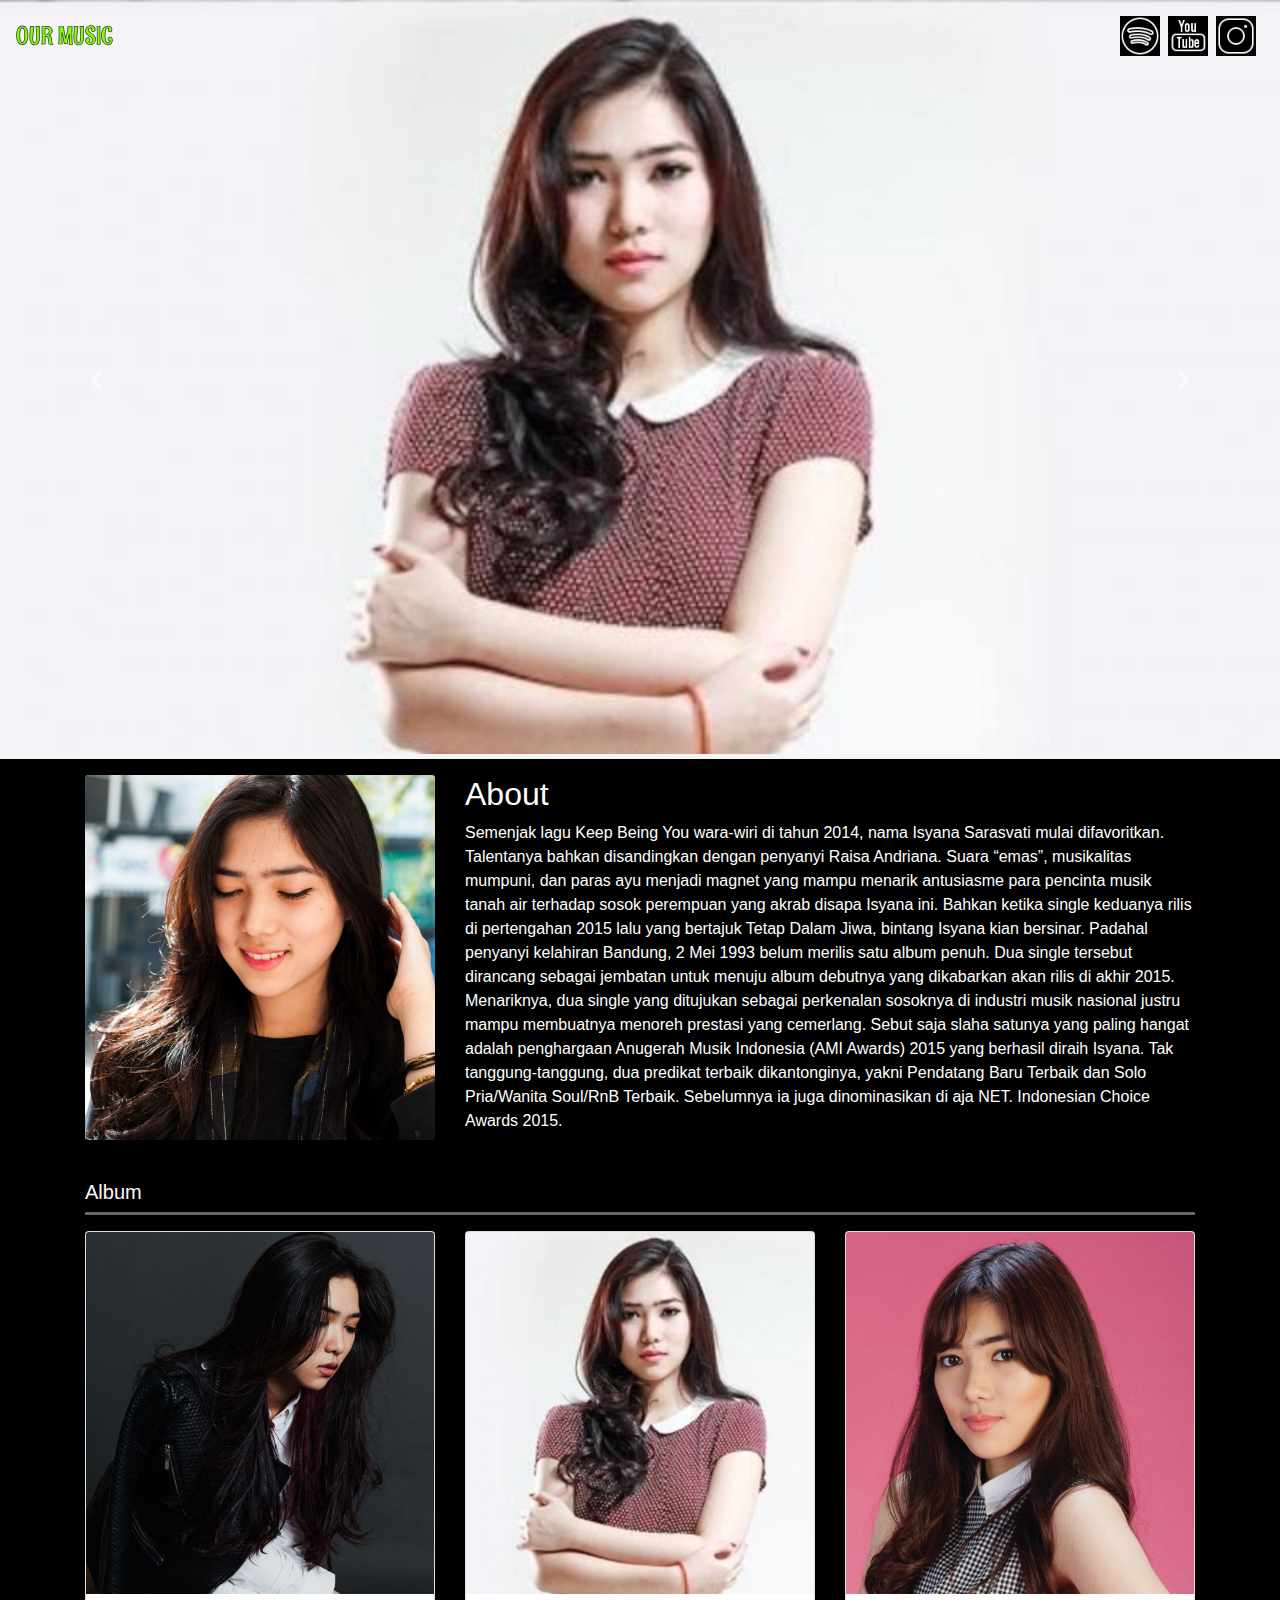
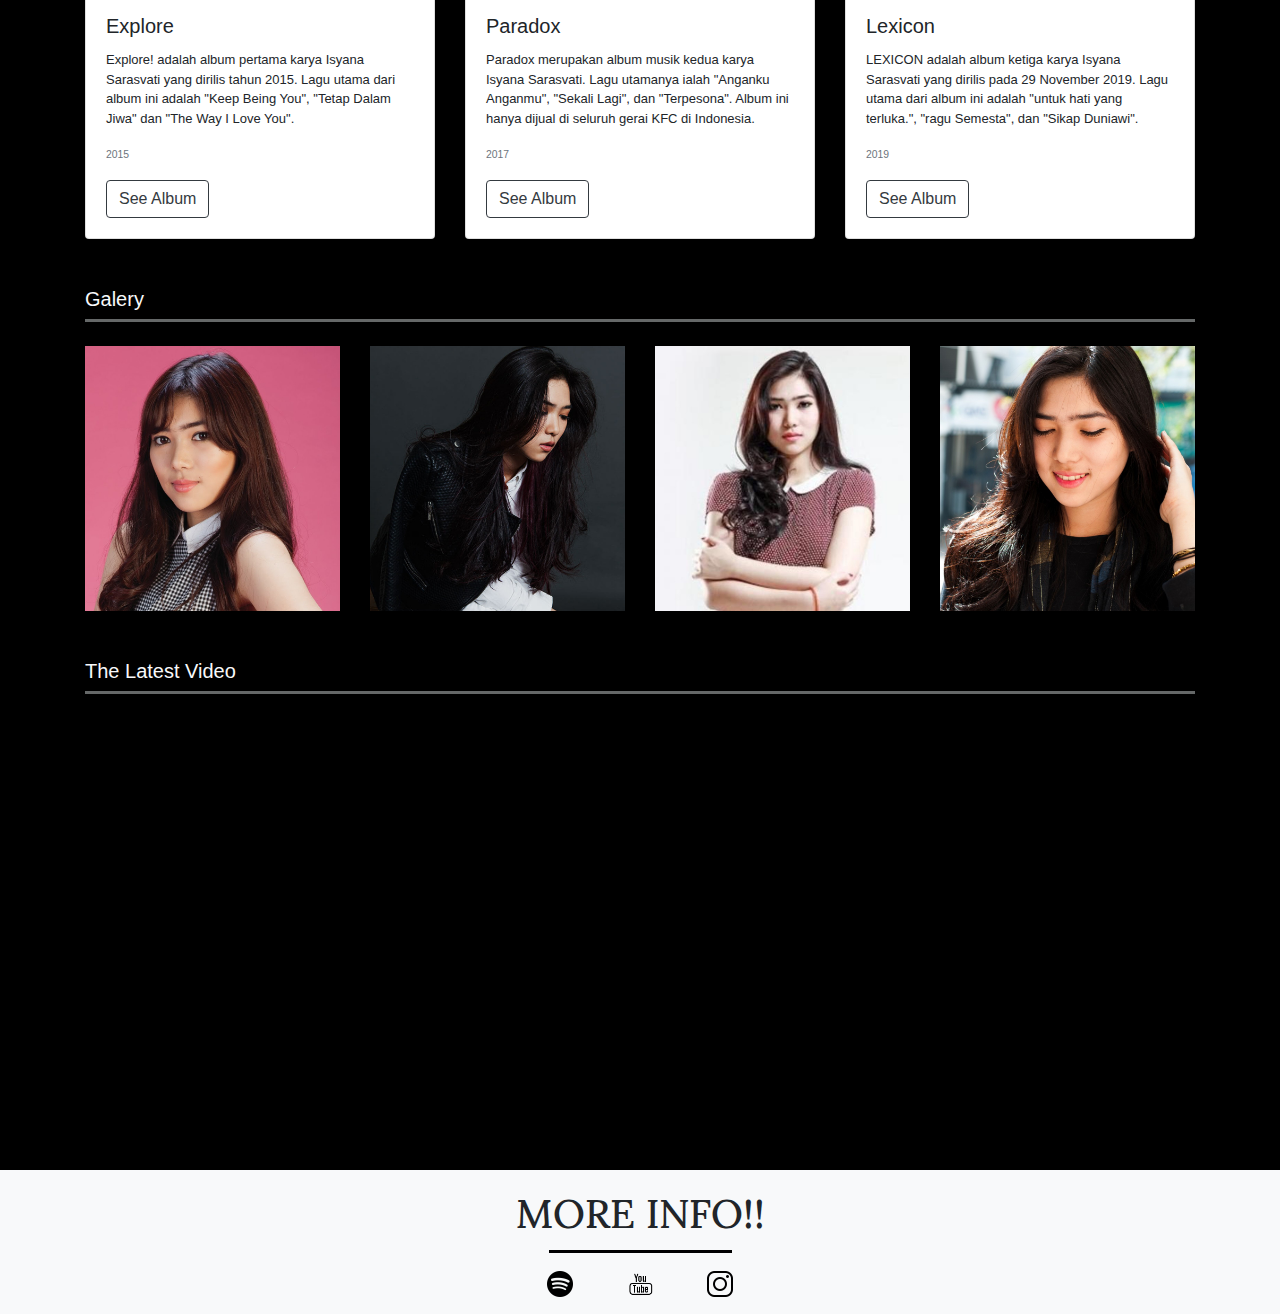
==== isyana.html @ abe3a5c9 "upload pertama" ====
<!DOCTYPE html>
<html lang="en">

<head>
    <meta charset="UTF-8">
    <meta name="viewport" content="width=device-width, initial-scale=1.0">
    <title>Isyana Sarasvati</title>
    <link rel="stylesheet" href="./assets/css/isyana.css">
    <link rel="stylesheet" href="./assets/css/all.css">
    <script src="./assets/js/all.js"></script>


    <link href="https://stackpath.bootstrapcdn.com/font-awesome/4.7.0/css/font-awesome.min.css" rel="stylesheet"
        integrity="sha384-wvfXpqpZZVQGK6TAh5PVlGOfQNHSoD2xbE+QkPxCAFlNEevoEH3Sl0sibVcOQVnN" crossorigin="anonymous">
    <link href="https://fonts.googleapis.com/css?family=Raleway&display=swap" rel="stylesheet">
    <link rel="stylesheet" href="https://stackpath.bootstrapcdn.com/bootstrap/4.4.1/css/bootstrap.min.css"
        integrity="sha384-Vkoo8x4CGsO3+Hhxv8T/Q5PaXtkKtu6ug5TOeNV6gBiFeWPGFN9MuhOf23Q9Ifjh" crossorigin="anonymous">
    <link href="https://fonts.googleapis.com/css?family=Rum+Raisin&display=swap" rel="stylesheet">
    <link href="https://fonts.googleapis.com/css?family=Petrona&display=swap" rel="stylesheet">
    <link href="https://fonts.googleapis.com/css?family=Sumana&display=swap" rel="stylesheet">
    <link href="https://fonts.googleapis.com/css?family=Scope+One&display=swap" rel="stylesheet">
</head>

<body>
    <nav class="navbar transparent fixed-top navbar-expand-lg navbar-dark bg-transparent navbar-fixed">
        <a class="navbar-brand" href="./index.html"><span class="logo logo-color text-dark">OUR MUSIC</span></a>
        <button class="navbar-toggler" type="button" data-toggle="collapse" data-target="#navbarNavAltMarkup"
            aria-controls="navbarNavAltMarkup" aria-expanded="false" aria-label="Toggle navigation">
            <span class="navbar-toggler-icon"></span>
        </button>
        <div class="collapse navbar-collapse" id="navbarNavAltMarkup">
            <div class="navbar-nav ml-auto">
                <a class="nav-item nav-link" href="https://www.spotify.com/id/" target="_blank"><img class="image-fluid"
                        src="./assets/images/Enggar/spotify.png" alt=""></a>
                <a class="nav-item nav-link" href="https://www.youtube.com/channel/UCsNmCa9ubwale8yTpHXJSGA"
                    target="_blank"><img class="image-fluid" src="./assets/images/Enggar/youtube.png" alt=""></a>
                <a class="nav-item nav-link" href="https://www.instagram.com/isyanasarasvati/?hl=en"
                    target="_blank"><img class="image-fluid" src="./assets/images/Enggar/instagram.png" alt=""></a>
            </div>
        </div>
    </nav>
    <div id="carouselExampleInterval" class="carousel slide" data-ride="carousel">
        <div class="carousel-inner">
            <div class="slide-show">
                <div class="carousel-item active" data-interval="5000">
                    <img src="./assets/images/isyana/isy-1.jpg" class="d-block w-100 img-fluid" alt="...">
                </div>
                <div class="carousel-item" data-interval="2000">
                    <img src="./assets/images/isyana/isy-2.jpg" class="d-block w-100 img-fluid" alt="...">
                </div>
                <div class="carousel-item">
                    <img src="./assets/images/isyana/isy-3.jpg" class="d-block w-100 img-fluid" alt="...">
                </div>
            </div>
        </div>
        <a class="carousel-control-prev" href="#carouselExampleInterval" role="button" data-slide="prev">
            <span class="carousel-control-prev-icon" aria-hidden="true"></span>
            <span class="sr-only">Previous</span>
        </a>
        <a class="carousel-control-next" href="#carouselExampleInterval" role="button" data-slide="next">
            <span class="carousel-control-next-icon" aria-hidden="true"></span>
            <span class="sr-only">Next</span>
        </a>
    </div>

    <!-- ROW 2 about -->
    <div class="container mt-3">
        <div class="row row-2">
            <div class="col-sm-12 col-lg-4 mb-3">
                <img class="card-img" src="./assets/images/isyana/about.jpg" alt="about-isyana">

            </div>

            <div class="col-sm-12 col-lg-8 text-white">
                <h2>About</h2>
                <p>Semenjak lagu Keep Being You wara-wiri di tahun 2014, nama Isyana Sarasvati mulai difavoritkan.
                    Talentanya bahkan disandingkan dengan penyanyi Raisa Andriana. Suara “emas”, musikalitas
                    mumpuni,
                    dan paras ayu menjadi magnet yang mampu menarik antusiasme para pencinta musik tanah air
                    terhadap
                    sosok perempuan yang akrab disapa Isyana ini.

                    Bahkan ketika single keduanya rilis di pertengahan 2015 lalu yang bertajuk Tetap Dalam Jiwa,
                    bintang
                    Isyana kian bersinar. Padahal penyanyi kelahiran Bandung, 2 Mei 1993 belum merilis satu album
                    penuh.
                    Dua single tersebut dirancang sebagai jembatan untuk menuju album debutnya yang dikabarkan akan
                    rilis di akhir 2015.

                    Menariknya, dua single yang ditujukan sebagai perkenalan sosoknya di industri musik nasional
                    justru
                    mampu membuatnya menoreh prestasi yang cemerlang. Sebut saja slaha satunya yang paling hangat
                    adalah
                    penghargaan Anugerah Musik Indonesia (AMI Awards) 2015 yang berhasil diraih Isyana. Tak
                    tanggung-tanggung, dua predikat terbaik dikantonginya, yakni Pendatang Baru Terbaik dan Solo
                    Pria/Wanita Soul/RnB Terbaik. Sebelumnya ia juga dinominasikan di aja NET. Indonesian Choice
                    Awards
                    2015.</p>
            </div>
        </div>
    </div>

    <div class="container mt-4">
        <div class="row text-light">
            <div class="col-12">
                <h5>Album</h5>
                <div class="line"></div>
            </div>
        </div>
    </div>

    <!-- Row-3 Album-->
    <div class="container mt-2">
        <div class="row row-3">
            <div class="col-sm-12 col-lg-4">
                <div class="card mt-2">
                    <img class="card-img-top" src="./assets/images/isyana/album-1.jpg" alt="Card image cap">
                    <div class="card-body">
                        <h5 class="card-title">Explore</h5>
                        <p>Explore! adalah album pertama karya Isyana Sarasvati yang dirilis tahun 2015. Lagu utama dari
                            album ini adalah "Keep Being You", "Tetap Dalam Jiwa" dan "The Way I Love You".</p>
                        <p class="card-text"><small class="text-muted">2015</small></p>
                        <button type="button" class="btn btn-outline-dark" data-toggle="modal"
                            data-target="#modal-1">See
                            Album</button>
                    </div>
                </div>
            </div>
            <div class="col-sm-12 col-lg-4">
                <div class="card mt-2">
                    <img class="card-img-top" src="./assets/images/isyana/album-2.jpg" alt="Card image cap">
                    <div class="card-body">
                        <h5 class="card-title">Paradox</h5>
                        <p>Paradox merupakan album musik kedua karya Isyana Sarasvati. Lagu utamanya ialah "Anganku
                            Anganmu", "Sekali Lagi", dan "Terpesona". Album ini hanya dijual di seluruh gerai KFC di
                            Indonesia.</p>
                        <p class="card-text"><small class="text-muted">2017</small></p>
                        <button type="button" class="btn btn-outline-dark" data-toggle="modal"
                            data-target="#modal-2">See
                            Album</button>
                    </div>
                </div>
            </div>
            <div class="col-sm-12 col-lg-4">
                <div class="card mt-2">
                    <img class="card-img-top" src="./assets/images/isyana/album-3.jpg" alt="Card image cap">
                    <div class="card-body">
                        <h5 class="card-title">Lexicon</h5>
                        <p>LEXICON adalah album ketiga karya Isyana Sarasvati yang dirilis pada 29 November 2019. Lagu
                            utama dari album ini adalah "untuk hati yang terluka.", "ragu Semesta", dan "Sikap Duniawi".
                        </p>
                        <p class="card-text"><small class="text-muted">2019</small></p>
                        <button type="button" class="btn btn-outline-dark" data-toggle="modal"
                            data-target="#modal-3">See
                            Album</button>
                    </div>
                </div>
            </div>
        </div>
    </div>

    <!--Modal-1-->
    <div class="modal fade" id="modal-1">
        <div class="modal-dialog modal-xl">
            <div class="modal-content">

                <!-- Modal Header -->
                <div class="modal-header">
                    <h4 class="modal-title">Album Explore</h4>
                    <button type="button" class="close" data-dismiss="modal">&times;</button>
                </div>

                <!-- Modal body -->
                <div class="modal-body">
                    <ul class="list-group">
                        <li class="list-group-item d-flex justify-content-between align-items-center">Keep Being You <i
                                class="fas fa-download"></i></li>
                        <li class="list-group-item d-flex justify-content-between align-items-center">Tetap Dalam Jiwa
                            <i class="fas fa-download"></i></li>
                        <li class="list-group-item d-flex justify-content-between align-items-center">All or Nothing <i
                                class="fas fa-download"></i></li>
                        <li class="list-group-item d-flex justify-content-between align-items-center">The Way I Love You
                            <i class="fas fa-download"></i></li>
                    </ul>
                </div>

                <!-- Modal footer -->
                <div class="modal-footer">
                    <button type="button" class="btn btn-secondary" data-dismiss="modal">Close</button>
                </div>
            </div>
        </div>
    </div>

    <!--Modal-2-->
    <div class="modal fade" id="modal-2">
        <div class="modal-dialog modal-xl">
            <div class="modal-content">

                <!-- Modal Header -->
                <div class="modal-header">
                    <h4 class="modal-title">Album Paradox</h4>
                    <button type="button" class="close" data-dismiss="modal">&times;</button>
                </div>

                <!-- Modal body -->
                <div class="modal-body">
                    <ul class="list-group">
                        <li class="list-group-item d-flex justify-content-between align-items-center">Anganku Anganmu <i
                                class="fas fa-download"></i></li>
                        <li class="list-group-item d-flex justify-content-between align-items-center">Nada Cinta <i
                                class="fas fa-download"></i></li>
                        <li class="list-group-item d-flex justify-content-between align-items-center">Sekali Lagi <i
                                class="fas fa-download"></i></li>
                        <li class="list-group-item d-flex justify-content-between align-items-center">Terpesona <i
                                class="fas fa-download"></i></li>
                    </ul>
                </div>

                <!-- Modal footer -->
                <div class="modal-footer">
                    <button type="button" class="btn btn-secondary" data-dismiss="modal">Close</button>
                </div>
            </div>
        </div>
    </div>

    <!--Modal-3-->
    <div class="modal fade" id="modal-3">
        <div class="modal-dialog modal-xl">
            <div class="modal-content">

                <!-- Modal Header -->
                <div class="modal-header">
                    <h4 class="modal-title">Album Lexicon</h4>
                    <button type="button" class="close" data-dismiss="modal">&times;</button>
                </div>

                <!-- Modal body -->
                <div class="modal-body">
                    <ul class="list-group">
                        <li class="list-group-item d-flex justify-content-between align-items-center">Sikap Duniawi <i
                                class="fas fa-download"></i></li>
                        <li class="list-group-item d-flex justify-content-between align-items-center">Untuk Hati Yang
                            Terluka <i class="fas fa-download"></i></li>
                        <li class="list-group-item d-flex justify-content-between align-items-center">Ragu Semesta <i
                                class="fas fa-download"></i></li>
                        <li class="list-group-item d-flex justify-content-between align-items-center">Lexicon <i
                                class="fas fa-download"></i></li>
                    </ul>
                </div>

                <!-- Modal footer -->
                <div class="modal-footer">
                    <button type="button" class="btn btn-secondary" data-dismiss="modal">Close</button>
                </div>
            </div>
        </div>
    </div>

    <!-- Row-4 Galery-->
    <div class="container mt-5">
        <div class="row text-light">
            <div class="col-12">
                <h5>Galery</h5>
                <div class="line"></div>
            </div>
        </div>
    </div>
    <div class="container mb-5">
        <div class="row mt-3">
            <div class="col-sm-12 col-md-6 col-lg-3 mt-2">
                <img class="img-fluid" src="./assets/images/isyana/album-3.jpg" alt="Card image">
            </div>
            <div class="col-sm-12 col-md-6 col-lg-3 mt-2">
                <img class="img-fluid" src="./assets/images/isyana/album-1.jpg" alt="Card image">

            </div>
            <div class="col-sm-12 col-md-6 col-lg-3 mt-2">
                <img class="img-fluid" src="./assets/images/isyana/album-2.jpg" alt="Card image">
            </div>
            <div class="col-sm-12 col-md-6 col-lg-3 mt-2">
                <img class="img-fluid" src="./assets/images/isyana/about.jpg" alt="Card image">
            </div>
        </div>
    </div>

    <!-- Row-5 Latest Video-->
    <div class="container mt-5">
        <div class="row text-light">
            <div class="col-12">
                <h5>The Latest Video</h5>
                <div class="line"></div>
            </div>
        </div>
    </div>
    <div class="container mt-3">
        <div class="row row-5">
            <div class="col-sm-12 col-lg-6">
                <iframe width="805" height="453" src="https://www.youtube.com/embed/Km_YS2Fn1ZY" frameborder="0"
                    allow="accelerometer; autoplay; encrypted-media; gyroscope; picture-in-picture"
                    allowfullscreen></iframe>
            </div>
            <div class="col-sm-12 col-lg-6">
                <iframe width="805" height="453" src="https://www.youtube.com/embed/anMYu17aZT4" frameborder="0"
                    allow="accelerometer; autoplay; encrypted-media; gyroscope; picture-in-picture"
                    allowfullscreen></iframe>
            </div>
        </div>
    </div>

    <!--Footer-->
    <div class="container-fluid bg-light text-center pt-3 pb-3 foot">
        <div class="col-sm-12">
            <h1>MORE INFO!! </h1>
            <hr class="hr">
        </div>
        <div class="col-sm-12 col-md-12 col-lg-12 d-flex justify-content-center">
            <div>
                <a href="https://spotify.com/" target="_blank">
                    <img class="w-50" src="./assets/images/raisa/spotify.png" alt="Responsive-image">
                </a>
            </div>
            <div>
                <a href="https://youtube.com/" target="_blank">
                    <img class="w-25 mx-1" src="./assets/images/raisa/youtube.png" alt="Responsive-image">
                </a>
            </div>
            <div>
                <a href="https://www.instagram.com/" target="_blank">
                    <img class="w-50" src="./assets/images/raisa/instagram-new.png" alt="Responsive-image">
                </a>
            </div>
        </div>
    </div>

    <script src="https://code.jquery.com/jquery-3.4.1.slim.min.js"
        integrity="sha384-J6qa4849blE2+poT4WnyKhv5vZF5SrPo0iEjwBvKU7imGFAV0wwj1yYfoRSJoZ+n" crossorigin="anonymous">
    </script>
    <script src="https://cdn.jsdelivr.net/npm/popper.js@1.16.0/dist/umd/popper.min.js"
        integrity="sha384-Q6E9RHvbIyZFJoft+2mJbHaEWldlvI9IOYy5n3zV9zzTtmI3UksdQRVvoxMfooAo" crossorigin="anonymous">
    </script>
    <script src="https://stackpath.bootstrapcdn.com/bootstrap/4.4.1/js/bootstrap.min.js"
        integrity="sha384-wfSDF2E50Y2D1uUdj0O3uMBJnjuUD4Ih7YwaYd1iqfktj0Uod8GCExl3Og8ifwB6" crossorigin="anonymous">
    </script>
</body>

</html>
---- assets/css/isyana.css ----
.navbar-fixed {
  font-family: 'Rum Raisin', sans-serif;
}

.navbar-fixed img {
  width: 40px;
  height: 40px;
  margin-left: -8px;
}

.navbar-fixed img:hover {
  -webkit-transform: scale(1.2);
          transform: scale(1.2);
}

.navbar-fixed .navbar-brand:hover {
  -webkit-transform: scale(1.15);
          transform: scale(1.15);
}

.logo {
  font-size: 25px;
  text-align: center;
}

body {
  background-color: black !important;
  font-family: Arial, Helvetica, sans-serif;
}

.logo-color {
  -webkit-text-fill-color: chartreuse;
  -webkit-text-stroke: 0.7px #30302d;
}

.slide-show img {
  border-bottom: 5px solid whitesmoke;
}

.line {
  width: 100%;
  height: 3px;
  background-color: #656868;
}

.row-2 p {
  font-size: 16px;
}

.row-3 p {
  font-size: 13px;
}

.row-5 iframe {
  width: 100%;
}

.foot {
  font-family: 'Sumana', serif;
}

.foot .hr {
  width: 15%;
  border-top: 3px solid black;
}
/*# sourceMappingURL=isyana.css.map */
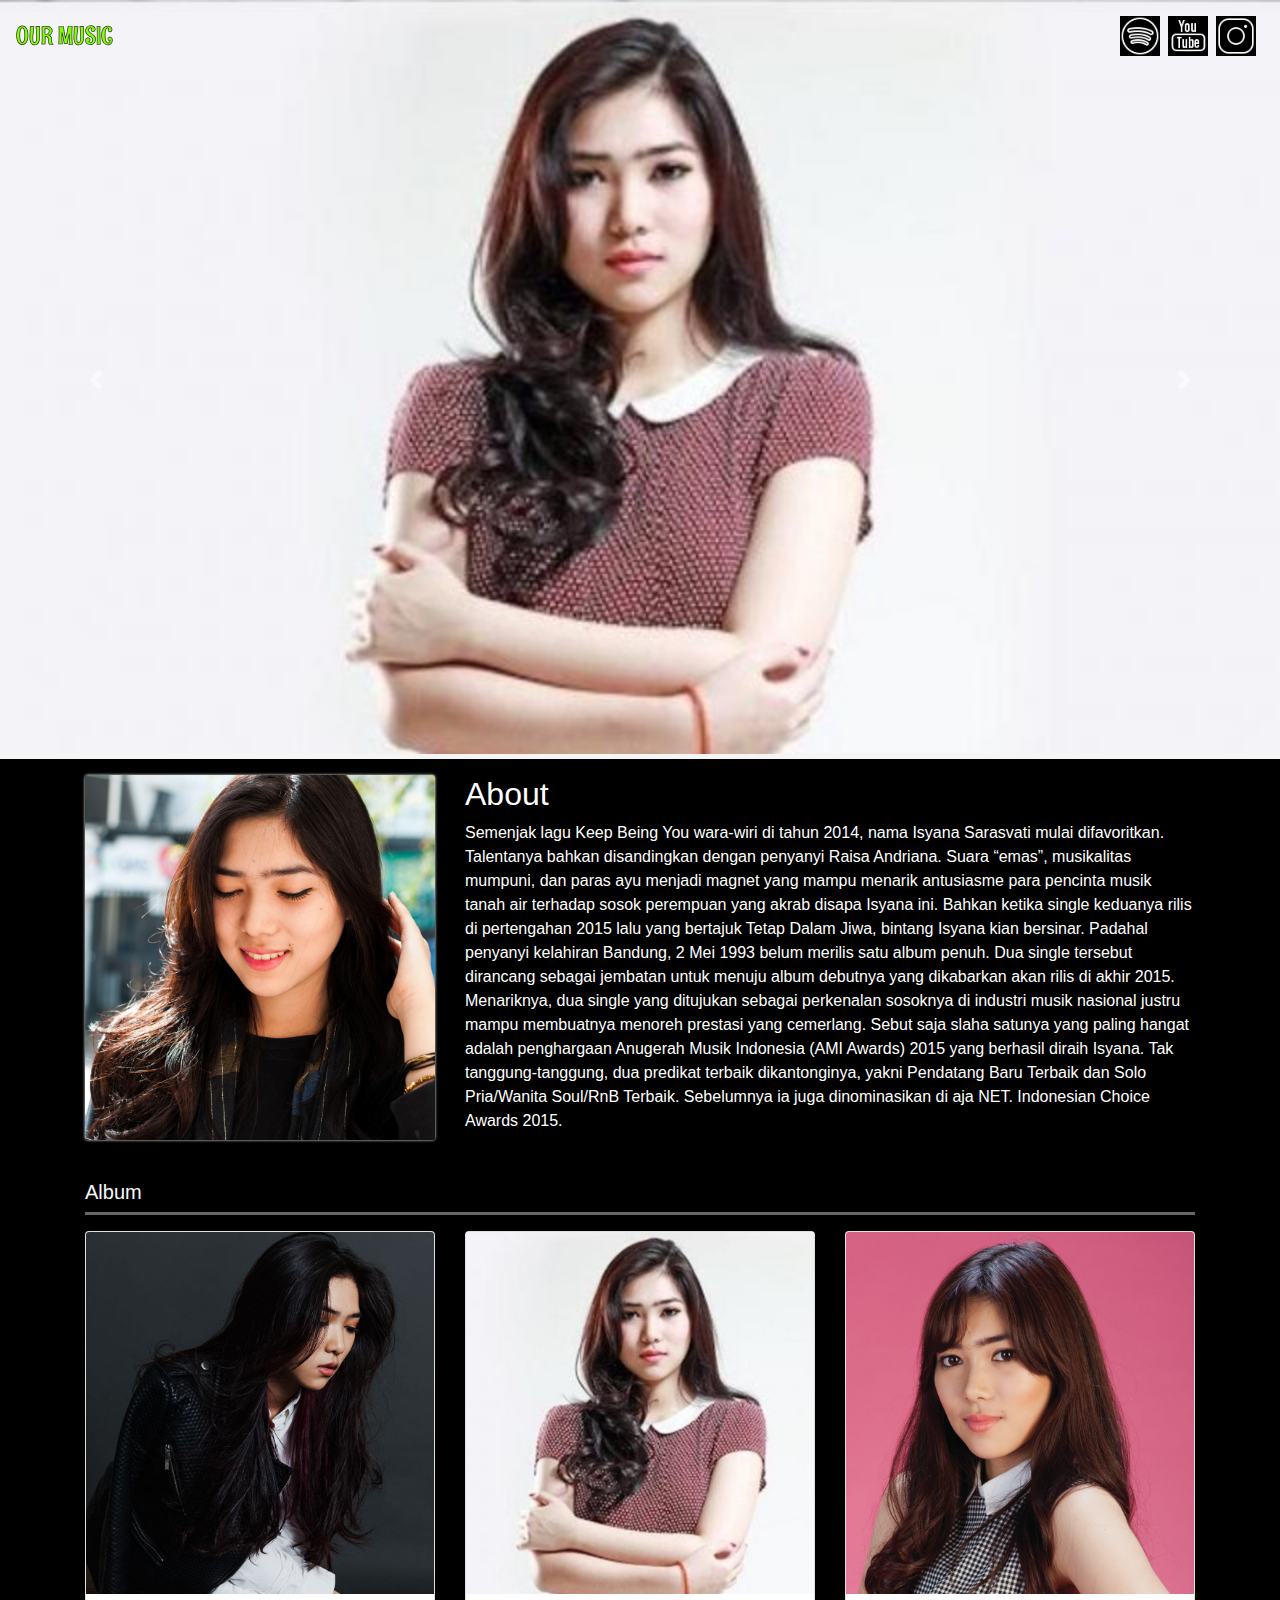
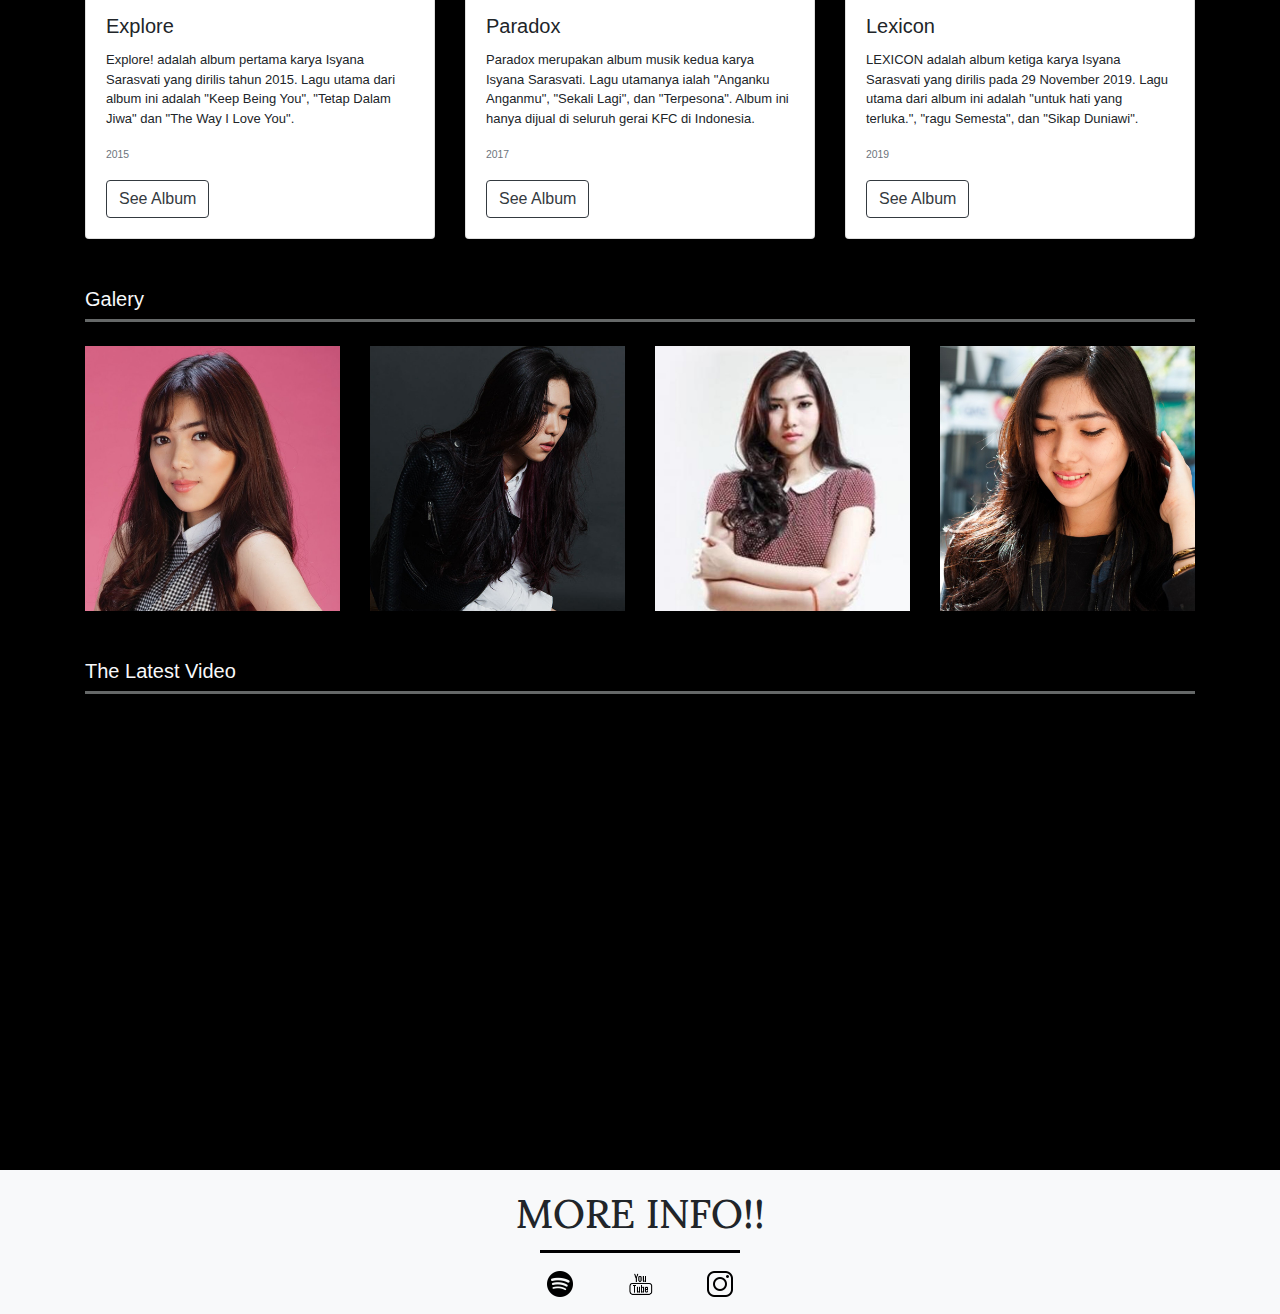
==== commit a11cab67: "membuat efek scale pada image" ====
--- a/isyana.html
+++ b/isyana.html
@@ -268,7 +268,7 @@
         </div>
     </div>
     <div class="container mb-5">
-        <div class="row mt-3">
+        <div class="row row-4 mt-3">
             <div class="col-sm-12 col-md-6 col-lg-3 mt-2">
                 <img class="img-fluid" src="./assets/images/isyana/album-3.jpg" alt="Card image">
             </div>
--- a/assets/css/isyana.css
+++ b/assets/css/isyana.css
@@ -47,8 +47,28 @@
   font-size: 16px;
 }
 
+.row-2 .card-img {
+  -webkit-box-shadow: 0 0 3px white;
+          box-shadow: 0 0 3px white;
+}
+
 .row-3 p {
   font-size: 13px;
+}
+
+.row-3 .card:hover {
+  -webkit-transform: scale(1.01);
+          transform: scale(1.01);
+  -webkit-box-shadow: 0 0 4px white;
+          box-shadow: 0 0 4px white;
+}
+
+.row-4 img:hover {
+  -webkit-transform: scale(1.06);
+          transform: scale(1.06);
+  cursor: pointer;
+  -webkit-box-shadow: 0 0 2px white;
+          box-shadow: 0 0 2px white;
 }
 
 .row-5 iframe {
@@ -60,7 +80,7 @@
 }
 
 .foot .hr {
-  width: 15%;
+  width: 200px;
   border-top: 3px solid black;
 }
 /*# sourceMappingURL=isyana.css.map */